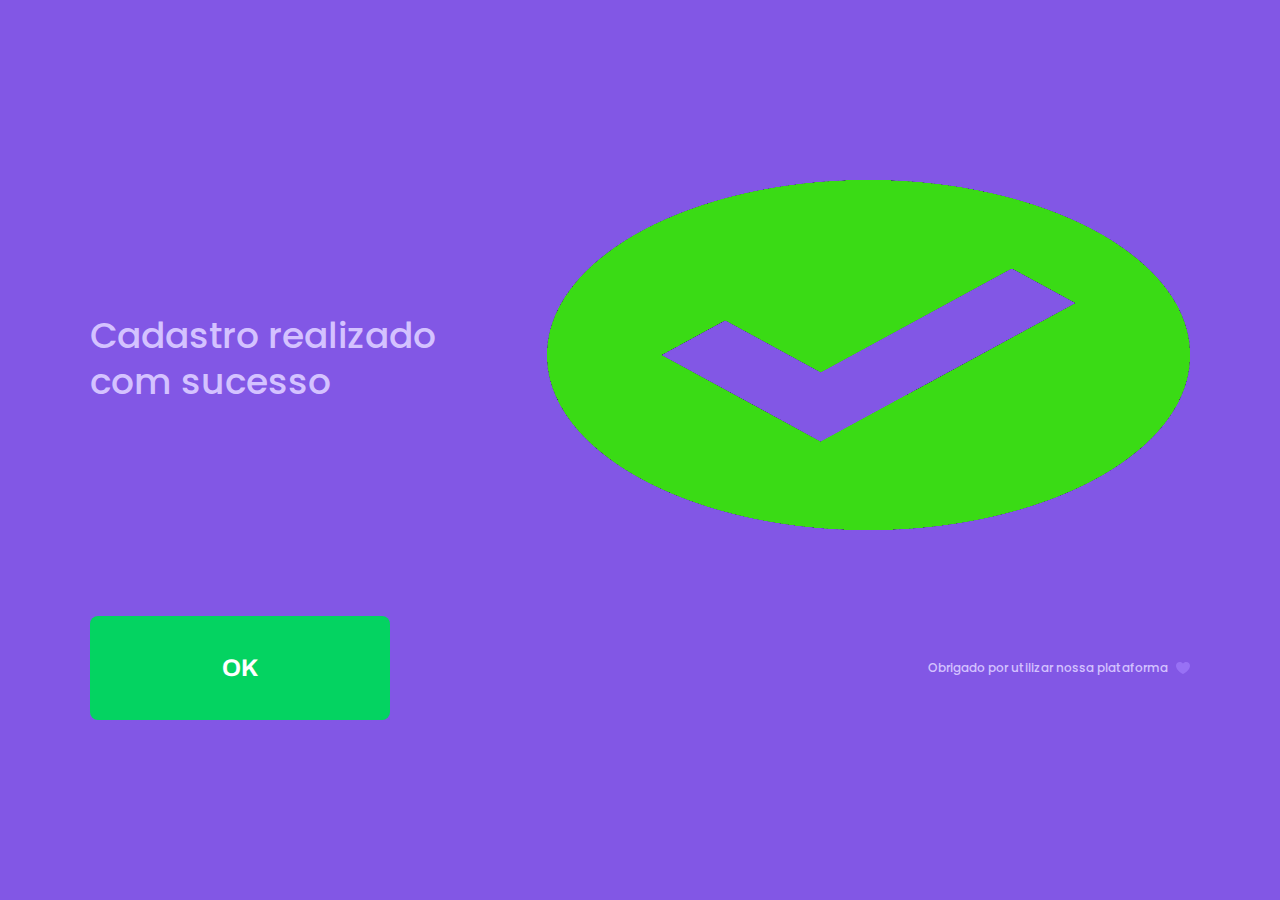
==== end.html @ d30770c9 "first" ====
<!DOCTYPE html>
<html lang="pt-br">
<head>
    <meta charset="UTF-8">
    <meta name="viewport" content="width=device-width, initial-scale=1.0">
    <meta name="theme-color" content="#8257E5">


    <title>Gestão de Profissionais</title>

    <link rel="shortcut icon" href="./public/images/stam.png" type="image/png" >

    <!-- <link rel="shortcut icon" href="/public/images/favicon.png" type="image/png" > -->


    <style>
        /* Para acessar um atributo (tipo o class do h1) uso o . + nome do atributo */
        /* .red {
            color: red;
        } */
        /* Para acessar o id, ao invés do . uso #
        #page-landing {} */
    </style>

    <link rel="stylesheet" href="./public/styles/main.css">
    <link rel="stylesheet" href="./public/styles/page-landing.css">

    <link href="https://fonts.googleapis.com/css2?family=Archivo:wght@400;700&amp;family=Poppins:wght@400;600&amp;display=swap" rel="stylesheet">

</head>
<body id="page-landing">
    <!-- <h1 class="red">Proffy</h1> -->
    <!-- <h1 id="page-landing">Proffy</h1> -->

    <div id="container">
        <div class="logo-container">            
            <h2>Cadastro realizado com sucesso</h2>
        </div>

        <img class= "hero-image" src="./public/images/success.png" alt="Plataforma de Estudos">

        <div class="buttons-container">            

            <a class="give-classes" href="./index.html">
                OK
            </a>

        </div>

        <p class="total-connections">
            Obrigado por utilizar nossa plataforma
            <img src="./public/images/icons/purple-heart.svg" alt="Coração roxo">
        </p>

       

    </div>   
    
</body>
</html>
---- public/styles/main.css ----
/* CSS - Cascading Style Sheet - Página de Estilo em Cascata */

:root {
    --color-background: #F0F0F7;
    --color-primary-lighter: #9871F5;
    --color-primary-light: #916BEA;
    --color-primary: #8257E5;
    --color-primary-dark: #774DD6;
    --color-primary-darker: #6842c2;
    --color-secondary: #04D361;
    --color-secondary-dark: #04bf58;
    --color-title-in-primary: #FFFFFF;
    --color-text-in-primary: #D4C2FF;
    --color-text-title: #32264D;
    --color-text-complement: #9C98A6;
    --color-text-base: #6A6180;
    --color-line-in-white: #E6E6F0;
    --color-input-background: #F8F8FC;
    --color-button-text: #FFFFFF;
    --color-box-base: #FFFFFF;
    --color-box-footer: #FAFAFC;
    --color-small-info: #C1BCCC;

    /* Tamanho da fonte padrão: 16px - 100% - 1rem */
    font-size: 60%; /* controle das medidas rem (root element)- Relativo ao root*/
}

* {
    margin: 0;
    padding: 0;
    box-sizing: border-box;
}

html,
body {
    height: 100vh;
}

body {
    background: var(--color-background);
    /* font-size: 1rem; - rem: relativo ao root / em: relativo ao elemento-Pai */
    display: flex;
    align-items: center;
    justify-content: center;
}

body,
input,
button,
textarea {
    /* font: 500 1.6rem Poppins;  */
    font-weight: 500;
    font-family: Poppins;
    font-size: 1.6rem;
    color: var(--color-text-base)
}

#container {
    width: 90vw;  /*Independente do tamanho da tela(view) irá ocupar 90 */
    max-width: 700px;  /*Acima de 700px, não aumenta mais  */
}

@media (min-width: 700px) {
    :root {
        font-size: 62.5%;    /* Todo 1rem será relativo a 10px */
    }
}
---- public/styles/page-landing.css ----
#page-landing {
    background: var(--color-primary);


}

#page-landing #container {
    color: var(--color-text-in-primary);
}


.logo-container {
    text-align: center;
    margin-bottom: 3.2rem;
}

.logo-container h2 {
    font-weight: 500;
    font-size: 3.6rem;
    line-height: 4.6rem;
    margin-top: 0.8rem;
}

.logo-container img {
    height: 10rem;
}

.hero-image {
    width: 100%;
}

.buttons-container {
    display: flex;
    justify-content: center;
    margin: 3.2rem 0;
}

.buttons-container a {
    width: 30rem;
    height: 10.4rem;

    border-radius: 0.8rem;
    margin-right: 1.6rem;

    font: 700 2.4rem Archivo; 

    display: flex;
    align-items: center;
    justify-content: center;

    text-decoration: none;     /* Retira o underline do link */

    transition: background 0.2s ;

    color: var(--color-button-text);
}



.buttons-container a img {
    width: 4rem;
    margin-right: 2.4rem;
}

.buttons-container a.study {
    background: var(--color-primary-lighter);
}

.buttons-container a.study:hover {
    background: var(--color-primary-light);
}

.buttons-container a.give-classes {
    background: var(--color-secondary);
    margin-right: 0;

}

.buttons-container a.give-classes:hover {
    background: var(--color-secondary-dark);
}

.total-connections {
    font-size: 1.8rem;

    display: flex;
    align-items: center;
    justify-content: center;
}

.total-connections img {
    margin-left: 0.8rem;
}


@media (max-width: 699px) {
    :root {
        font-size: 40%;
    }
}

/* media-querry: Uma regra css que só será aplicada quando cumprir uma certa condição, ou seja, a regra CSS dentro do @media só acontece quando cumprir a condição dentro dos parênteses - ou seja, o width for maior que 1100px */

@media (min-width: 1100px) {
    #page-landing #container {
        max-width: 1100px;
        display: grid;
        grid-template-columns: 2fr 1fr 2fr;
        grid-template-rows: 350px 1fr;
        grid-template-areas: 
        "proffy image image"
        "button button texting";
        column-gap: 87px;
        row-gap: 86px;
    }

    .logo-container {
        grid-area: proffy;
        text-align: initial;
        align-self: center;
        margin:0;
    }

    .logo-container img {
        height: 127px;
    }

    .hero-image {
        grid-area: image;
        height: 350px;
    }

    .buttons-container {
        grid-area: button;
        justify-content: flex-start;
        margin: 0;
    }
    .total-connections {
        grid-area: texting;
        justify-self: end;
        font-size: 1.2rem;
    }
}
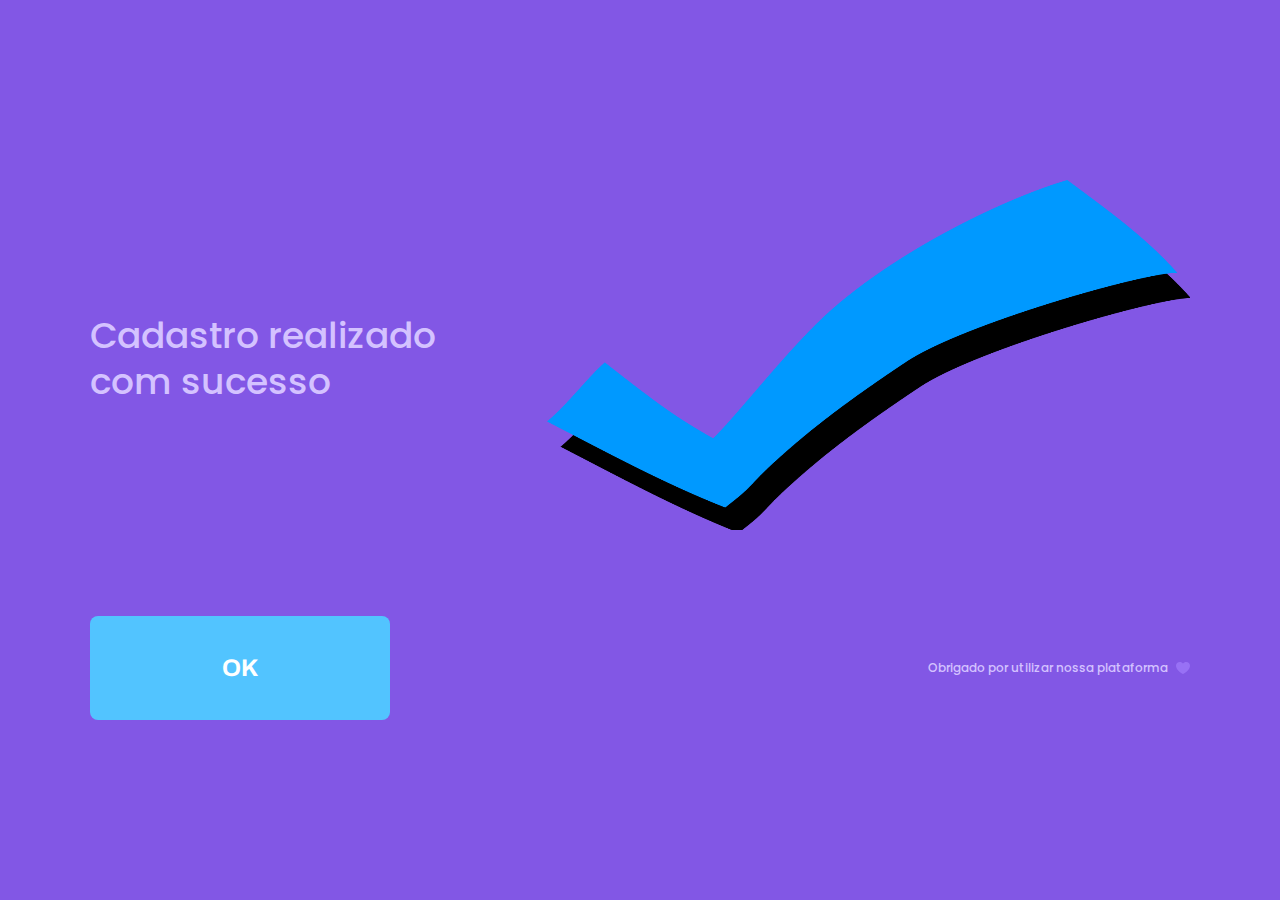
==== commit dff654b7: "Merge 7ddc78df06b8d0a4edf5d82fb096638d188d4f19 into 261374deb67e5574a4f66566bd8eeb7ed7ae2a0a" ====
--- a/end.html
+++ b/end.html
@@ -37,7 +37,7 @@
             <h2>Cadastro realizado com sucesso</h2>
         </div>
 
-        <img class= "hero-image" src="./public/images/success.png" alt="Plataforma de Estudos">
+        <img class= "hero-image" src="./public/images/acerto 3.png" alt="Plataforma de Estudos">
 
         <div class="buttons-container">            
 
--- a/public/styles/main.css
+++ b/public/styles/main.css
@@ -1,14 +1,14 @@
 /* CSS - Cascading Style Sheet - Página de Estilo em Cascata */
 
 :root {
-    --color-background: #F0F0F7;
+    --color-background:rgb(16, 56, 80);
     --color-primary-lighter: #9871F5;
     --color-primary-light: #916BEA;
     --color-primary: #8257E5;
     --color-primary-dark: #774DD6;
     --color-primary-darker: #6842c2;
-    --color-secondary: #04D361;
-    --color-secondary-dark: #04bf58;
+    --color-secondary: rgb(82, 196, 255);
+    --color-secondary-dark: rgb(38, 137, 196);
     --color-title-in-primary: #FFFFFF;
     --color-text-in-primary: #D4C2FF;
     --color-text-title: #32264D;
